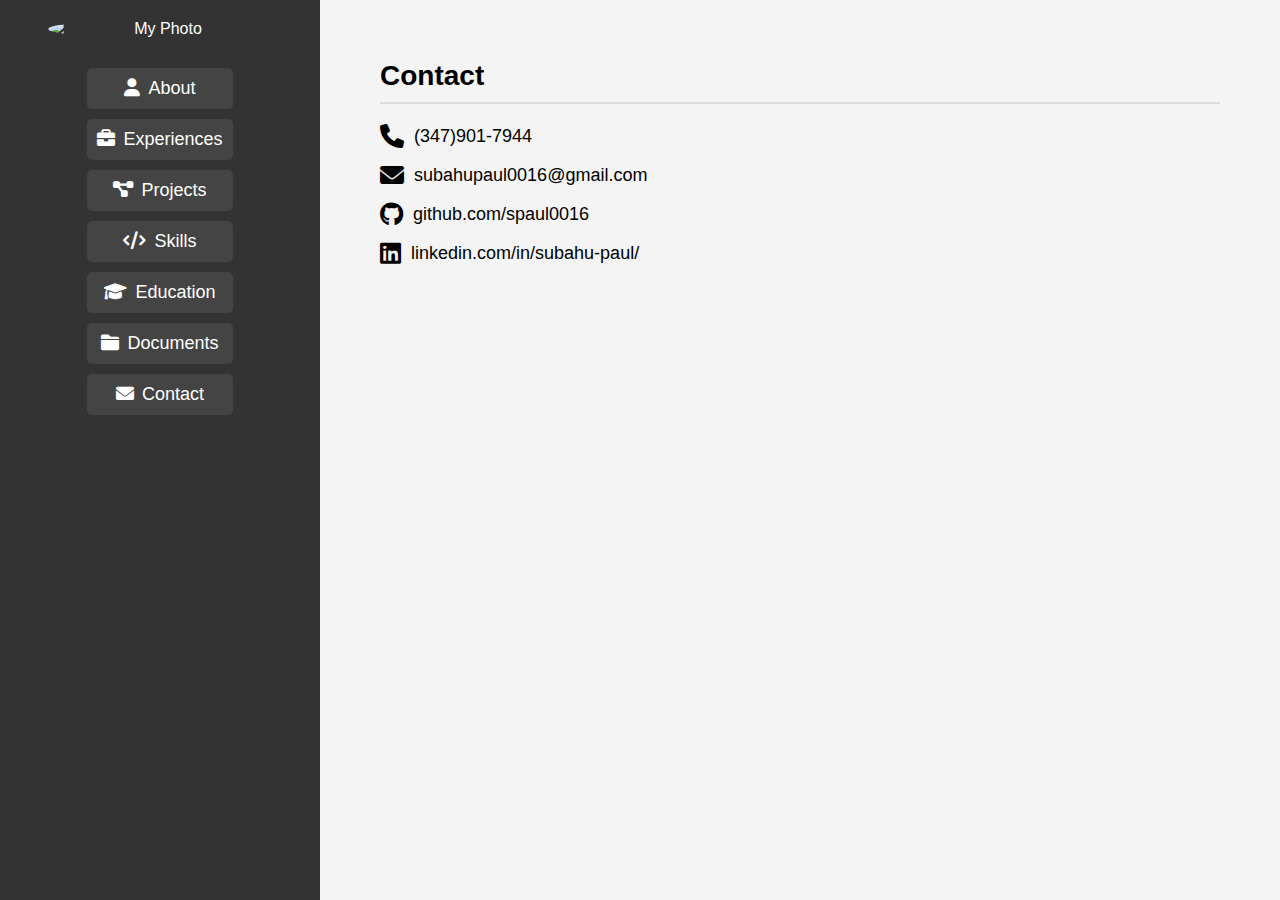
==== contact.html @ 34cb1492 "Add files via upload" ====
<!DOCTYPE html>
<html lang="en">
<head>
    <meta charset="UTF-8">
    <meta name="viewport" content="width=device-width, initial-scale=1.0">
    <title>Contact - Subahu Paul</title>
    <link rel="stylesheet" href="styles.css">
	<link rel="stylesheet" href="https://cdnjs.cloudflare.com/ajax/libs/font-awesome/6.0.0-beta3/css/all.min.css">

</head>
<body>
    <div class="container">
        <div class="left-side">
            <img src="me.jpg" alt="My Photo" class="profile-pic">
            <nav class="nav-bar">
                <ul>
                    <li><a href="index.html"><i class="fas fa-user"></i>About</a></li>
                    <li><a href="experiences.html"><i class="fas fa-briefcase"></i>Experiences</a></li>
                    <li><a href="projects.html"><i class="fas fa-project-diagram"></i>Projects</a></li>
                    <li><a href="skills.html"><i class="fas fa-code"></i>Skills</a></li>
                    <li><a href="education.html"><i class="fas fa-graduation-cap"></i>Education</a></li>
					<li><a href="documents.html"><i class="fas fa-folder"></i>Documents</a></li>
                    <li><a href="contact.html"><i class="fas fa-envelope"></i>Contact</a></li>
                </ul>
            </nav>
        </div>
        <div class="right-side">
            <section class="contact-section">
                <h1>Contact</h1>
                <ul class="contact-list">
                    <li>
                        <i class="fas fa-phone"></i>
                        <span>(347)901-7944</span>
                    </li>
                    <li>
                        <i class="fas fa-envelope"></i>
                        <span>subahupaul0016@gmail.com</span>
                    </li>
                    <li>
                        <i class="fab fa-github"></i>
                        <a href="https://github.com/spaul0016" target="_blank">github.com/spaul0016</a>
                    </li>
                    <li>
                        <i class="fab fa-linkedin"></i>
                        <a href="https://www.linkedin.com/in/subahu-paul/" target="_blank">linkedin.com/in/subahu-paul/</a>
                    </li>
                </ul>
            </section>
        </div>
    </div>
</body>
</html>
---- styles.css ----
/* General Styles */
* {
    margin: 0;
    padding: 0;
    box-sizing: border-box;
}

body {
    font-family: Arial, sans-serif;
    display: flex;
    height: 100vh;
    background-color: #f4f4f4;
}

button {
    margin-top: 10px;
    padding: 10px 20px;
    font-size: 16px;
    background-color: #333;
    color: #fff;
    border: none;
    border-radius: 5px;
    cursor: pointer;
}

button:hover {
    background-color: #555;
}

.container {
    display: flex;
    width: 100%;
    height: 100%;
}

.left-side {
    width: 25%;
    padding: 20px;
    background-color: #333;
    color: #fff;
    text-align: center;
    display: flex;
    flex-direction: column;
    align-items: center;
}

.profile-pic {
    width: 80%;
    border-radius: 50%;
    margin-bottom: 20px;
}

.nav-bar ul {
    list-style-type: none;
    padding: 0;
    width: 100%;
}

.nav-bar ul li {
    margin: 10px 0;
}

.nav-bar ul li a {
    text-decoration: none;
    color: #fff;
    font-size: 18px;
    display: block;
    padding: 10px;
    background-color: #444;
    border-radius: 5px;
    text-align: center;
}

.nav-bar ul li a i {
    margin-right: 8px;
}

.nav-bar ul li a:hover {
    background-color: #555;
}

.right-side {
    width: 75%;
    padding: 40px;
    overflow-y: auto;
}

/* Project Card Styles */
.project-card {
    background-color: #fff;
    border-radius: 10px;
    box-shadow: 0 4px 8px rgba(0, 0, 0, 0.1);
    padding: 20px;
    margin-bottom: 20px;
    transition: transform 0.2s ease, box-shadow 0.2s ease;
}

.project-card h2 {
    font-size: 24px;
    margin-bottom: 10px;
}

.project-card p {
    font-size: 16px;
    line-height: 1.6;
    margin-bottom: 15px;
}

.project-card .view-project-btn {
    padding: 10px 20px;
    font-size: 16px;
    background-color: #333;
    color: #fff;
    border: none;
    border-radius: 5px;
    cursor: pointer;
}

.project-card .view-project-btn:hover {
    background-color: #555;
}

.project-card:hover {
    transform: translateY(-5px);
    box-shadow: 0 8px 16px rgba(0, 0, 0, 0.2);
}

/* Modal Styles */
.modal {
    display: none;
    position: fixed;
    z-index: 1;
    left: 0;
    top: 0;
    width: 100%;
    height: 100%;
    overflow: auto;
    background-color: rgba(0, 0, 0, 0.5);
    padding-top: 60px;
}

.modal-content {
    background-color: #fff;
    margin: 5% auto;
    padding: 20px;
    border: 1px solid #888;
    width: 80%;
    max-width: 600px;
    border-radius: 10px;
    box-shadow: 0 4px 8px rgba(0, 0, 0, 0.1);
}

.close-btn {
    color: #aaa;
    float: right;
    font-size: 28px;
    font-weight: bold;
    cursor: pointer;
}

.close-btn:hover,
.close-btn:focus {
    color: #000;
    text-decoration: none;
    cursor: pointer;
}

.modal-content h2 {
    margin-bottom: 20px;
    font-size: 24px;
}

.modal-content ul {
    list-style-type: none;
    padding: 0;
}

.modal-content ul li {
    margin: 10px 0;
}

.modal-content ul li a {
    color: #007bff;
    text-decoration: none;
    font-size: 18px;
}

.modal-content ul li a:hover {
    text-decoration: underline;
}
/* Experience Section Styles */
.experiences {
    margin-top: 20px;
}

.experience {
    margin-bottom: 40px;
    padding: 20px;
    background-color: #fff;
    border-radius: 10px;
    box-shadow: 0 4px 8px rgba(0, 0, 0, 0.1);
}

.experience h2 {
    font-size: 22px;
    margin-bottom: 5px;
}

.experience h3 {
    font-size: 18px;
    color: #555;
    margin-bottom: 10px;
}

.experience ul {
    list-style-type: disc;
    padding-left: 20px;
}

.experience ul li {
    font-size: 16px;
    line-height: 1.6;
    margin-bottom: 10px;
}

/* Skills Section Styles */
.skills {
    margin-top: 20px;
}

.skill-section {
    margin-bottom: 30px;
    padding: 15px;
    background-color: #f9f9f9;
    border-radius: 8px;
    box-shadow: 0 3px 6px rgba(0, 0, 0, 0.1);
}

.skill-section h2 {
    font-size: 20px;
    margin-bottom: 10px;
    color: #333;
}

.skill-section p {
    font-size: 16px;
    line-height: 1.5;
    color: #555;
}

/* Education section styling */
.education {
    margin-bottom: 40px;
}

.education h1 {
    font-size: 28px;
    border-bottom: 2px solid #ddd;
    padding-bottom: 10px;
    margin-bottom: 20px;
}

.education-details {
    margin-bottom: 20px;
}

.education-details h2 {
    font-size: 24px;
    color: #333;
    margin-bottom: 10px;
}

.education-details p {
    margin: 5px 0;
}

/* Relevant Coursework styling */
.coursework {
    margin-bottom: 40px;
}

.coursework h1 {
    font-size: 28px;
    border-bottom: 2px solid #ddd;
    padding-bottom: 10px;
    margin-bottom: 20px;
}

.coursework ul {
    list-style-type: disc;
    padding-left: 20px;
    margin: 0;
}

.coursework ul li {
    margin-bottom: 8px;
    font-size: 18px;
}

/* Documents section styling */
.documents {
    padding: 20px;
}

.documents h1 {
    font-size: 28px;
    border-bottom: 2px solid #ddd;
    padding-bottom: 10px;
    margin-bottom: 20px;
}

.document-cards {
    display: flex;
    justify-content: space-around;
}

.document-card {
    background-color: #f4f4f4;
    padding: 20px;
    text-align: center;
    border-radius: 8px;
    width: 45%;
    box-shadow: 0 2px 5px rgba(0, 0, 0, 0.1);
}

.document-card h2 {
    font-size: 22px;
    margin: 15px 0;
}

.document-icon {
    font-size: 50px;
    color: #d9534f;
}

.btn {
    display: inline-block;
    padding: 10px 20px;
    background-color: #007bff;
    color: white;
    text-decoration: none;
    border-radius: 5px;
    margin-top: 10px;
    transition: background-color 0.3s ease;
}

.btn:hover {
    background-color: #0056b3;
}

/* Contact section styling */
.contact-section {
    padding: 20px;
}

.contact-section h1 {
    font-size: 28px;
    border-bottom: 2px solid #ddd;
    padding-bottom: 10px;
    margin-bottom: 20px;
    color: black;
}

.contact-list {
    list-style: none;
    padding: 0;
}

.contact-list li {
    display: flex;
    align-items: center;
    font-size: 18px;
    margin-bottom: 15px;
}

.contact-list li i {
    font-size: 24px;
    color: black;
    margin-right: 10px;
}

.contact-list li span, .contact-list li a {
    color: black;
    text-decoration: none;
}

.contact-list li a:hover {
    text-decoration: underline;
}



/* About section styling */
.about-section {
    padding: 20px;
}

.about-section h1 {
    font-size: 28px;
    border-bottom: 2px solid gray;
    padding-bottom: 10px;
    margin-bottom: 20px;
    color: black;
}

.about-section h2 {
    font-size: 24px;
    margin-top: 10px;
    margin-bottom: 20px;
    color: black;
}

.about-section p {
    font-size: 18px;
    line-height: 1.6;
    color: black;
    margin-bottom: 20px;
}

#read-more {
    display: inline-block;
    padding: 10px 20px;
    font-size: 16px;
    background-color: black;
    color: white;
    border: none;
    cursor: pointer;
    margin-top: 20px;
}

#read-more:hover {
    background-color: gray;
}

.more-content {
    margin-top: 20px;
}
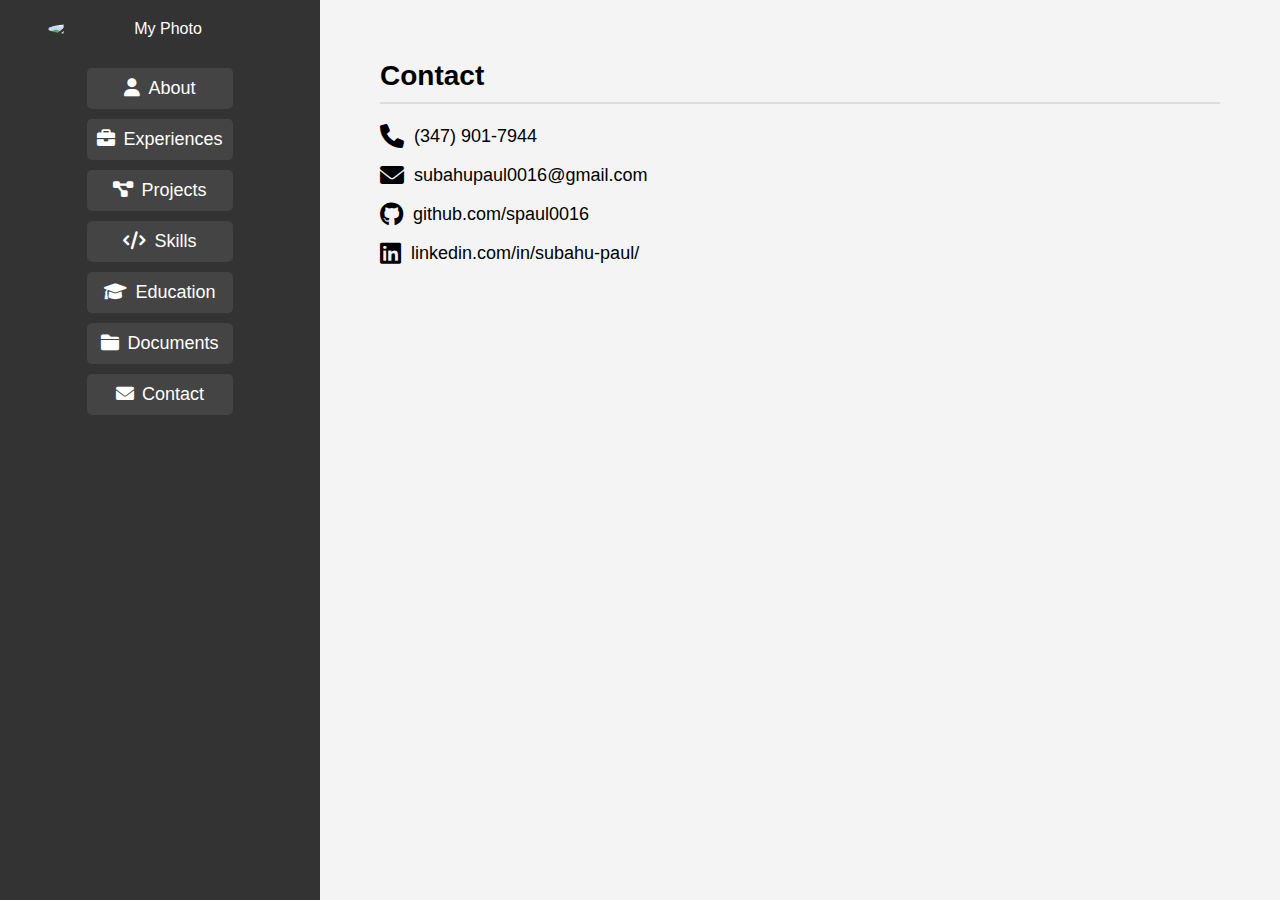
==== commit e7d1547e: "Update contact.html" ====
--- a/contact.html
+++ b/contact.html
@@ -30,7 +30,7 @@
                 <ul class="contact-list">
                     <li>
                         <i class="fas fa-phone"></i>
-                        <span>(347)901-7944</span>
+                        <span>(347) 901-7944</span>
                     </li>
                     <li>
                         <i class="fas fa-envelope"></i>
